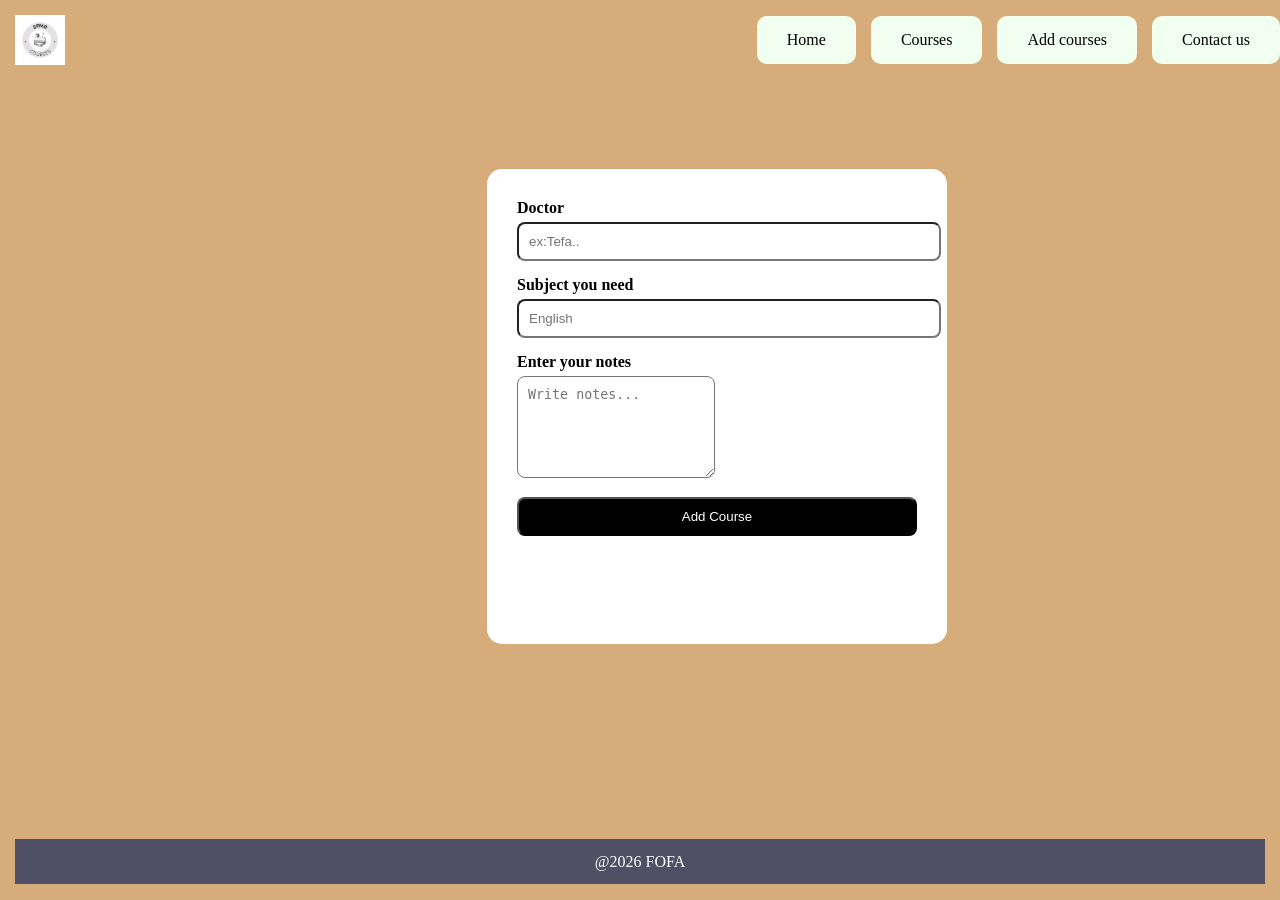
==== add.html @ f6bfe334 "Add files via upload" ====
<!DOCTYPE html>
<html lang="en">
<head>
    <meta charset="UTF-8">
    <meta name="viewport" content="width=device-width, initial-scale=1.0">
    <title>SFMD</title>
    <link rel="stylesheet" href="it.css">
</head>
<body>
    <!--Start Add-->
    <div class="container">
    <header class="header">
        <div class="logo">
            <img src="logo.png" alt="">
        </div>
        <nav class="links">
           <ul>
            <li><a href="it.html">Home</a></li>
            <li><a href="courses.html">Courses</a></li>
            <li><a href="add.html">Add courses</a></li>
            <li><a href="contact.html">Contact us</a></li>
           </ul>
        </nav>
    </header>
<main class="add">
    <section class="p3">
        <form>
            <div class="field">
                <label>Doctor</label>
                <input type="text" placeholder="ex:Tefa..">
            </div>
            <div class="field">
                <label>Subject you need</label>
                <input type="text" placeholder="English" required>
            </div>
            <div class="field">
                <label>Enter your notes</label>
                <textarea placeholder="Write notes..."></textarea>
            </div>
            <button type="submit">Add Course</button>
        </form>
    </section>
</main>
       <footer class="footer">
        <p>@2026 FOFA</p>
    </footer>
    </div>
    <!--End Add-->
    
</body>
</html>
---- it.css ----
body{
    background-color: rgba(188, 119, 34, 0.6);
    margin: 0;
    box-sizing: border-box;
}
:root {
  --main-color: #10cab7;
  --secondary-color: #2c4755;
  --section-padding: 60px;
  --section-background: #f6f6f6;
  --main-duration: 0.5s;
}
.container{
    margin-top: auto;
    padding-left: 15px;
    padding-top: 15px;
}
@media (min-width:768px){
.container{
    width: 740px;
}
}
@media (min-width:992px){
.container{
    width: 760px;
}
}
@media (min-width:1200px){
.container{
    width: 1170px;
}}
.logo img{
    width: 50px;
}
ul{
    position: absolute;
    top: 0;
    right: 0px;
    list-style: none;
    display: flex;
    justify-content: space-between;
}
header li{
    padding-left: 15px;
}
.text{
    padding: 50px;
    background-color: #e0f5dc9e;
    position: absolute;
    transition: .3s;
    transform: translate(-50%, -50%);
    left: 50%;
    bottom: 50px;
    border-radius: 40px;
}
 .text h1{
    font-family: cursive;
    font-weight: 800;
    font-size: 35px;
}
.text p{
    font-family: monospace;
    font-size: 15px;
}
.footer p{
    display: flex;
    background-color: #4f4f65;
    color: white;
    height: 45px;
    justify-content: center;
    position: absolute;
    align-items: center;
    bottom: 0;
    width: calc(100% - 30px);
}
.links a{
    text-decoration: none;
    color: currentcolor;
    background-color: honeydew;
    transition: 0.2s;
    border-radius: 10px;
    display: block;
    padding: 15px 30px;
}
.home {
    background-image: url(pht.jpg);
    background-size: cover;
    background-position: center;
    min-height: 100vh;
    width: 100%;
}
.table {
    width: 100%;
    margin: 20px auto;
   background-color: white;
}
.table thead {
    background-color: dimgray;
    color: white;
}
.table th,
.table td {
    padding:15px;
    text-align: center;
    border-bottom: 2px solid #eee;
}
input{
    width: 100%;
    position: relative;
}
.p3{
    margin: 50px;
    background-color: #eee;
    width: 500px;
    position: relative;
    left: 10%;
    height: 415px;
}
.add {
    display: flex;
    justify-content: center;
    margin-top: 50px;
}

section.p3 {
    background: white;
    padding: 30px;
    border-radius: 15px;
    width: 400px
}

.field {
    margin-bottom: 15px;
}
.field label {
    display: block;
    margin-bottom: 5px;
    font-weight: bold;
}

.field input,
.field textarea {
    padding: 10px;
    border-radius: 8px;
}

.field textarea {
    height: 80px;
}

button {
    width: 100%;
    padding: 10px;
    background: black;
    color: white;
    border-radius: 8px;
}
.contact h1{
    color: blue;
    font-size: 40px;
    bottom: 70%;
    position: absolute;
    left: 10%;
}
.logos{
    position: absolute;
    bottom: 60px;
    left: 50%;
    transform: translate(-50%, -50%);
}
.logos i{
    font-size: x-large;
    margin: 0px;
}
.special-heading {
    color: #191928;
    font-size: 150px;
    position: relative;
    left: 35%;
    font-family: math;
}

.contact p {
  text-align: center;
  color: #151010;

}
.contact .link {
  display: block;
  font-size: 25px;
  color: #2c3e50;
  margin: 15px 0;
  text-decoration: none;
  font-weight: bold;
}
.social {
  margin-top: 20px;
  font-size: 18px;
}
.social i {
  margin: 10px;
  font-size: 22px;
  color: #2c3e50;
}
@media (max-width: 767px) {
    ul{
        flex-direction: column;
        padding:10px 0 ;
        width: 100%;
        position: relative;
        align-items: center;
    }
    header li {
        padding: 10px 0;
        width: 100%;
        text-align: center;
    }

    .links a {
        padding: 10px 20px;
        font-size: 14px;
    }
    .text {
        width: 90%;
        left: 5%; 
        transform: translate(0, -50%);
        padding: 20px;
    }

    .text h1 {
        font-size: 24px;
    }

    .special-heading {
        font-size: 60px;
        left: 0;
        text-align: center;
    }
    
    .home {
        width: 100%;
    }
}
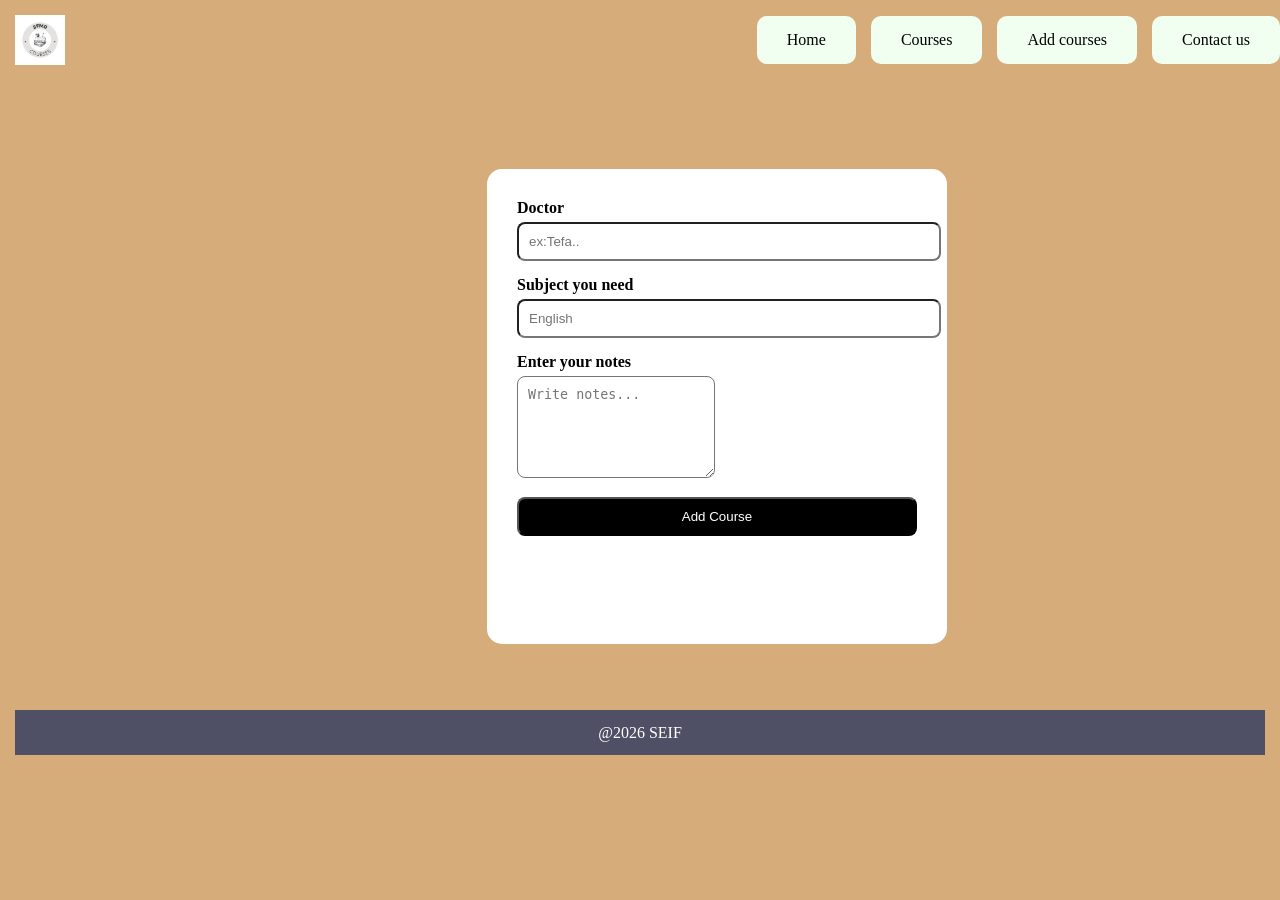
==== commit adeb0549: "Update add.html" ====
--- a/add.html
+++ b/add.html
@@ -15,7 +15,7 @@
         </div>
         <nav class="links">
            <ul>
-            <li><a href="it.html">Home</a></li>
+            <li><a href="index.html">Home</a></li>
             <li><a href="courses.html">Courses</a></li>
             <li><a href="add.html">Add courses</a></li>
             <li><a href="contact.html">Contact us</a></li>
@@ -42,10 +42,10 @@
     </section>
 </main>
        <footer class="footer">
-        <p>@2026 FOFA</p>
+        <p>@2026 SEIF</p>
     </footer>
     </div>
     <!--End Add-->
     
 </body>
-</html>+</html>
--- a/it.css
+++ b/it.css
@@ -70,7 +70,6 @@
     justify-content: center;
     position: absolute;
     align-items: center;
-    bottom: 0;
     width: calc(100% - 30px);
 }
 .links a{
@@ -164,7 +163,7 @@
 }
 .logos{
     position: absolute;
-    bottom: 60px;
+    bottom: 180px;
     left: 50%;
     transform: translate(-50%, -50%);
 }
